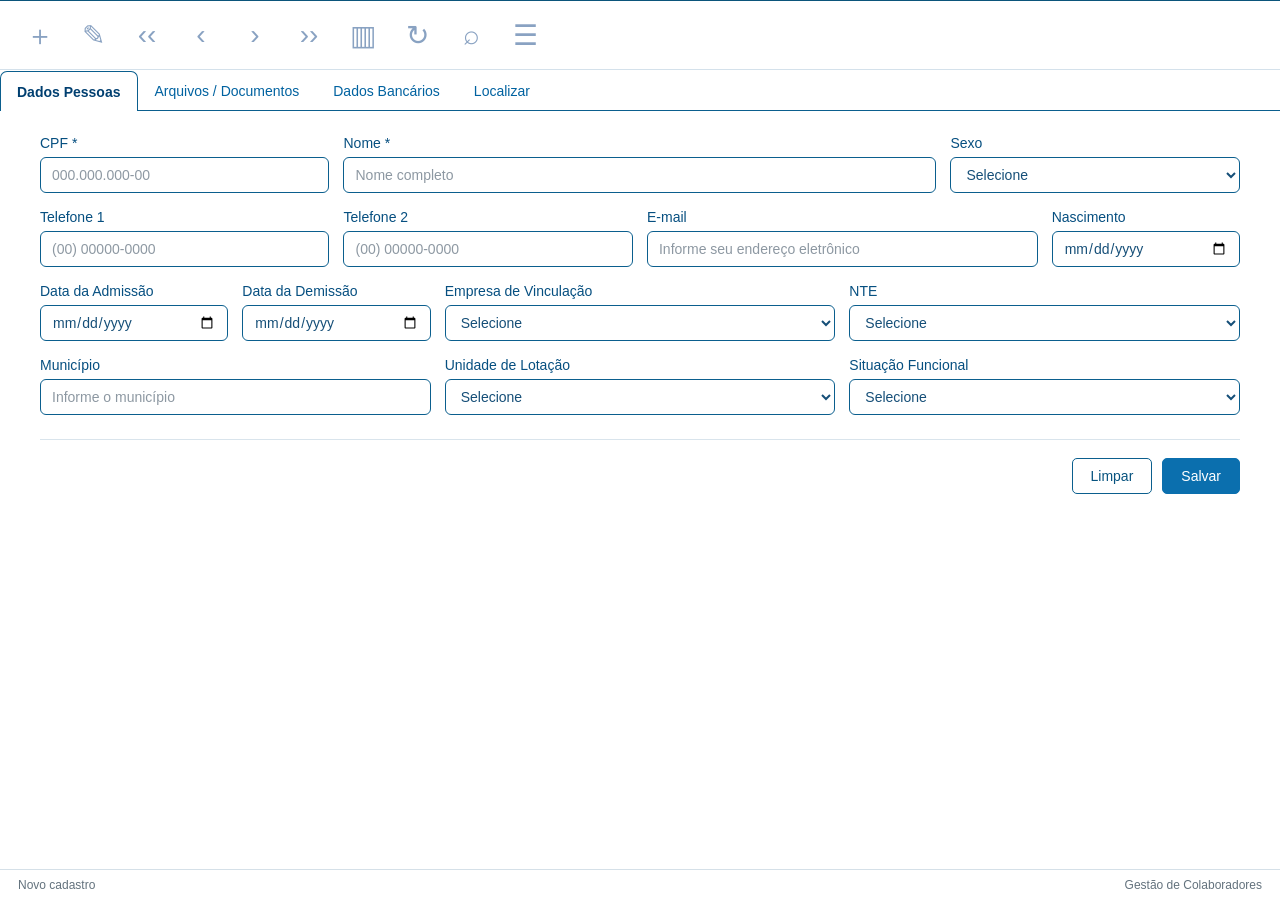
==== index.html @ 8ad0f604 "Rename gestao_colaboradores.html to index.html" ====
<!DOCTYPE html>
<html lang="pt-BR">
<head>
<meta charset="UTF-8">
<meta name="viewport" content="width=device-width, initial-scale=1.0">
<link rel="stylesheet" href="styles.css">
<title>Gestão de Colaboradores</title>

</head>
<body>
<div class="app">
  <header class="toolbar">
    <button class="tool" title="Novo" id="newBtn">＋</button>
    <button class="tool" title="Editar" id="editBtn">✎</button>
    <button class="tool" title="Anterior" id="prevBtn">‹‹</button>
    <button class="tool" title="Voltar" id="backBtn">‹</button>
    <button class="tool" title="Avançar" id="nextBtn">›</button>
    <button class="tool" title="Próximo" id="next2Btn">››</button>
    <button class="tool" title="Excluir" id="deleteBtn">▥</button>
    <button class="tool" title="Atualizar" id="refreshBtn">↻</button>
    <button class="tool" title="Pesquisar" id="focusSearchBtn">⌕</button>
    <button class="tool" title="Menu" id="menuBtn">☰</button>
    <div class="toolbar-spacer"></div>
  </header>

  <nav class="tabs">
    <button class="tab active" data-tab="pessoa">Dados Pessoas</button>
    <button class="tab" data-tab="documentos">Arquivos / Documentos</button>
    <button class="tab" data-tab="bancarios">Dados Bancários</button>
    <button class="tab" data-tab="localizar">Localizar</button>
  </nav>

  <main class="content">
    <!-- DADOS PESSOAS -->
    <section class="tab-panel active" id="pessoa">
      <div class="form-grid">
        <div class="field col-3">
          <label for="cpf">CPF *</label>
          <input id="cpf" maxlength="14" placeholder="000.000.000-00">
        </div>
        <div class="field col-6">
          <label for="nome">Nome *</label>
          <input id="nome" placeholder="Nome completo">
        </div>
        <div class="field col-3">
          <label for="sexo">Sexo</label>
          <select id="sexo">
            <option value="">Selecione</option><option>Masculino</option><option>Feminino</option><option>Outro</option>
          </select>
        </div>

        <div class="field col-3">
          <label for="telefone1">Telefone 1</label>
          <input id="telefone1" placeholder="(00) 00000-0000">
        </div>
        <div class="field col-3">
          <label for="telefone2">Telefone 2</label>
          <input id="telefone2" placeholder="(00) 00000-0000">
        </div>
        <div class="field col-4">
          <label for="email">E-mail</label>
          <input id="email" type="email" placeholder="Informe seu endereço eletrônico">
        </div>
        <div class="field col-2">
          <label for="nascimento">Nascimento</label>
          <input id="nascimento" type="date">
        </div>

        <div class="field col-2">
          <label for="admissao">Data da Admissão</label>
          <input id="admissao" type="date">
        </div>
        <div class="field col-2">
          <label for="demissao">Data da Demissão</label>
          <input id="demissao" type="date">
        </div>
        <div class="field col-4">
          <label for="empresa">Empresa de Vinculação</label>
          <select id="empresa">
            <option value="">Selecione</option><option>Confiança</option><option>Csh</option><option>Creta</option><option>Map</option>
          </select>
        </div>
        <div class="field col-4">
          <label for="nte">NTE</label>
          <select id="nte">
            <option value="">Selecione</option>
            <script>
              for(let i=1;i<=27;i++){
                const n=String(i).padStart(2,'0');
                document.write(`<option>NTE - ${n}</option>`);
              }
            </script>
          </select>
        </div>

        <div class="field col-4">
          <label for="municipio">Município</label>
          <input id="municipio" placeholder="Informe o município">
        </div>
        <div class="field col-4">
          <label for="lotacao">Unidade de Lotação</label>
          <select id="lotacao">
            <option value="">Selecione</option>
            <option value="uee">UEE</option>
            <option value="administrativa">Unidade Administrativa</option>
          </select>
        </div>
        <div class="field col-4 conditional" id="wrapUee">
          <label for="uee">UEE</label>
          <select id="uee">
            <option value="">Selecione</option>
            <option>UEE - Unidade 01</option><option>UEE - Unidade 02</option><option>UEE - Unidade 03</option>
            <option>UEE - Unidade 04</option><option>UEE - Unidade 05</option>
          </select>
        </div>
        <div class="field col-4 conditional" id="wrapAdm">
          <label for="unidadeAdm">Unidade Administrativa</label>
          <select id="unidadeAdm">
            <option value="">Selecione</option>
            <option>Administração Central</option><option>Recursos Humanos</option><option>Financeiro</option>
            <option>Jurídico</option><option>Operações</option>
          </select>
        </div>
        <div class="field col-4 conditional" id="wrapSec">
          <label for="codigoSec">Código SEC</label>
          <select id="codigoSec">
            <option value="">Selecione</option>
            <option>SEC-001</option><option>SEC-002</option><option>SEC-003</option><option>SEC-004</option>
          </select>
        </div>
        <div class="field col-4">
          <label for="status">Situação Funcional</label>
          <select id="status">
            <option value="">Selecione</option><option value="ativo">Ativo</option><option value="inativo">Desligado</option>
            <option value="inativo">Afastado</option><option value="inativo">Falecido</option><option value="inativo">Férias</option>
          </select>
        </div>
      </div>

      <div class="form-actions">
        <button class="btn" id="clearPerson">Limpar</button>
        <button class="btn primary" id="savePerson">Salvar</button>
      </div>
    </section>

    <!-- DOCUMENTOS -->
    <section class="tab-panel" id="documentos">
      <div class="panel">
        <div class="toolbar-row">
          <button class="btn primary" id="attachBtn">＋ &nbsp; Anexar documento</button>
          <input id="fileInput" class="file-input" type="file" multiple>
          <div class="spacer"></div>
          <span class="hint">Documentos ficam vinculados ao colaborador selecionado.</span>
        </div>
        <div class="table-wrap">
          <table>
            <thead><tr><th style="width:60px">Código</th><th>Documento</th><th>Arquivo</th><th>Data</th><th style="width:120px">Ações</th></tr></thead>
            <tbody id="docsBody">
              <tr><td colspan="5" style="text-align:center;padding:45px">Não existem documentos a serem exibidos</td></tr>
            </tbody>
          </table>
        </div>
      </div>
    </section>

    <!-- BANCÁRIOS -->
    <section class="tab-panel" id="bancarios">
      <div class="panel">
        <div class="toolbar-row">
          <button class="btn primary" id="addBank">＋ &nbsp; Adicionar dados bancários</button>
          <div class="spacer"></div>
          <button class="btn icon" id="refreshBanks" title="Atualizar">↻</button>
          <button class="btn icon" id="filterBanks" title="Filtrar">▼</button>
        </div>
        <div class="table-wrap">
          <table>
            <thead><tr><th>Código</th><th>Banco</th><th>Tipo de conta</th><th>Agência</th><th>Conta</th><th>Ações</th></tr></thead>
            <tbody id="bankBody">
              <tr><td colspan="6" style="text-align:center;padding:80px">Não existem dados a serem exibidos</td></tr>
            </tbody>
          </table>
        </div>
        <p class="hint">Para editar ou excluir um registro, selecione a linha.</p>
      </div>
    </section>

    <!-- LOCALIZAR -->
    <section class="tab-panel" id="localizar">
      <div class="panel search-panel">
        <div class="search-grid">
          <div class="field col-3">
            <label for="searchCodigo">Código</label>
            <input id="searchCodigo" placeholder="Digite o código">
          </div>
          <div class="field col-4">
            <label for="searchNome">Nome</label>
            <input id="searchNome" placeholder="Digite o nome">
          </div>
          <div class="field col-3">
            <label for="searchCpf">CPF</label>
            <input id="searchCpf" placeholder="000.000.000-00">
          </div>
          <div class="field col-2 search-actions">
            <button class="btn primary" id="searchBtn">Pesquisar</button>
            <button class="btn" id="clearSearch">Limpar</button>
          </div>
        </div>
      </div>

      <div class="table-wrap">
        <table class="grid-table">
          <thead>
            <tr><th>Código</th><th>Nome</th><th>Sexo</th><th>CPF</th><th>Celular 1</th><th>E-mail</th><th>Nascimento</th><th>Empresa</th><th>Situação</th></tr>
          </thead>
          <tbody id="peopleBody"></tbody>
        </table>
      </div>
      <p class="hint">Clique duas vezes em um colaborador para abrir e editar seus dados.</p>
    </section>
  </main>
</div>

<div class="modal-backdrop" id="bankModal">
  <div class="modal">
    <div class="modal-header">
      <strong>Adicionar dados bancários</strong>
      <button class="close" data-close="bankModal">×</button>
    </div>
    <div class="modal-body">
      <div class="form-grid">
        <div class="field col-6"><label for="bankName">Banco</label><select id="bankName">
          <option value="">Selecione</option><option>Banco do Brasil</option><option>Bradesco</option><option>Caixa Econômica Federal</option><option>Itaú</option><option>Santander</option><option>Outro</option>
        </select></div>
        <div class="field col-6"><label for="accountType">Tipo de conta</label><select id="accountType">
          <option value="">Selecione</option><option>Conta Corrente</option><option>Conta Poupança</option><option>Conta Salário</option>
        </select></div>
        <div class="field col-6"><label for="agency">Agência</label><input id="agency" placeholder="0000"></div>
        <div class="field col-6"><label for="account">Conta</label><input id="account" placeholder="00000-0"></div>
      </div>
    </div>
    <div class="modal-footer">
      <button class="btn" data-close="bankModal">Cancelar</button>
      <button class="btn primary" id="saveBank">Adicionar</button>
    </div>
  </div>
</div>

<div class="modal-backdrop" id="confirmModal">
  <div class="modal">
    <div class="modal-header"><strong>Confirmação</strong><button class="close" data-close="confirmModal">×</button></div>
    <div class="modal-body"><p id="confirmText">Confirma a operação?</p></div>
    <div class="modal-footer"><button class="btn" data-close="confirmModal">Cancelar</button><button class="btn danger" id="confirmYes">Confirmar</button></div>
  </div>
</div>
<div class="toast" id="toast"></div>
<div class="status-bar"><span id="recordStatus">Novo cadastro</span><span>Gestão de Colaboradores</span></div>
</body>
</html>
---- styles.css ----
:root{
    --blue:#0b6fae;
    --blue-2:#1d82c4;
    --blue-3:#dcecff;
    --blue-dark:#064d7a;
    --border:#0b5f8e;
    --muted:#6f7780;
    --bg:#f6f8fb;
    --white:#fff;
    --danger:#d93025;
    --success:#16834b;
    --shadow:0 2px 8px rgba(0,45,80,.12);
  }
  *{box-sizing:border-box}
  body{
    margin:0;
    font-family:Arial,Helvetica,sans-serif;
    font-size:14px;
    color:#003f70;
    background:#fff;
  }
  button,input,select{font:inherit}
  button{cursor:pointer}
  .app{min-height:100vh;background:#fff}
  .toolbar{
    height:70px;
    display:flex;
    align-items:center;
    gap:16px;
    padding:8px 20px;
    border-top:1px solid #0b557b;
    border-bottom:1px solid #d4e1eb;
    background:#fff;
  }
  .tool{
    width:38px;height:38px;border:0;background:transparent;color:#89a2c2;
    display:grid;place-items:center;font-size:28px;border-radius:6px;
  }
  .tool:hover{background:#edf4fb;color:var(--blue)}
  .tool.small{font-size:22px}
  .toolbar-spacer{flex:1}
  .tabs{
    display:flex;
    align-items:flex-end;
    gap:0;
    padding-left:0;
    border-bottom:1px solid var(--border);
    background:#fff;
  }
  .tab{
    padding:12px 16px 11px;
    border:1px solid transparent;
    border-bottom:0;
    color:#0062a0;
    background:#fff;
    border-radius:7px 7px 0 0;
  }
  .tab:hover{background:#f2f7fb}
  .tab.active{
    border-color:var(--border);
    color:#003f70;
    font-weight:600;
    position:relative;
    bottom:-1px;
  }
  .content{padding:24px 40px 40px}
  .tab-panel{display:none}
  .tab-panel.active{display:block}
  .form-grid{
    display:grid;
    grid-template-columns:repeat(12,1fr);
    gap:16px 14px;
  }
  .field{min-width:0}
  .field label{
    display:block;
    margin:0 0 6px;
    color:#064f80;
    font-weight:500;
  }
  .field input,.field select{
    width:100%;
    height:36px;
    border:1px solid var(--border);
    border-radius:6px;
    padding:7px 11px;
    color:#164f78;
    background:#fff;
    outline:none;
  }
  .field input:focus,.field select:focus{
    border-color:#0a8ad0;
    box-shadow:0 0 0 2px rgba(10,138,208,.12)
  }
  .field input::placeholder{color:#8d98a2}
  .col-1{grid-column:span 1}.col-2{grid-column:span 2}.col-3{grid-column:span 3}
  .col-4{grid-column:span 4}.col-5{grid-column:span 5}.col-6{grid-column:span 6}
  .col-7{grid-column:span 7}.col-8{grid-column:span 8}.col-9{grid-column:span 9}
  .col-10{grid-column:span 10}.col-11{grid-column:span 11}.col-12{grid-column:span 12}

  .section-title{
    height:25px;display:flex;align-items:center;justify-content:center;
    background:#efefef;color:#777;margin:0 0 8px;font-weight:500
  }
  .conditional{display:none}
  .conditional.show{display:block}
  .form-actions{
    display:flex;justify-content:flex-end;gap:10px;margin-top:24px;
    border-top:1px solid #d9e4ec;padding-top:18px
  }
  .btn{
    border:1px solid var(--border);border-radius:5px;padding:9px 18px;
    background:#fff;color:#07537f
  }
  .btn.primary{background:var(--blue);color:#fff;border-color:var(--blue)}
  .btn.primary:hover{background:#095d91}
  .btn.danger{color:var(--danger);border-color:#d8a5a0}
  .btn.icon{padding:8px 12px;font-size:18px}
  .empty{
    border:1px solid var(--border);min-height:260px;display:grid;place-items:center;
    color:#00549a;background:#fff
  }
  .panel{
    border:1px solid #c7d7e4;border-radius:5px;background:#fff;
    box-shadow:var(--shadow);padding:16px
  }
  .toolbar-row{display:flex;gap:12px;align-items:center;margin-bottom:14px}
  .toolbar-row .spacer{flex:1}
  .file-input{display:none}
  .table-wrap{overflow:auto;border:1px solid var(--border)}
  table{width:100%;border-collapse:collapse;min-width:760px}
  th{
    background:var(--blue-2);color:#fff;text-align:left;padding:11px 12px;
    font-weight:600
  }
  td{padding:10px 12px;border-bottom:1px solid #e0e7ed;color:#164f78}
  tr:hover td{background:#f4f9fd}
  .tag{
    display:inline-block;padding:4px 9px;border-radius:12px;font-size:12px;
    background:#e8f4ed;color:var(--success)
  }
  .tag.inactive{background:#f6e9e8;color:#a42b21}
  .documents-list{margin-top:14px}
  .document-card{
    display:flex;align-items:center;gap:12px;padding:12px;border-bottom:1px solid #e4e9ee
  }
  .document-card:last-child{border-bottom:0}
  .doc-icon{font-size:23px}
  .document-card .meta{flex:1}
  .document-card .meta strong{display:block;color:#064f80}
  .document-card .meta span{font-size:12px;color:#78838c}
  .search-panel{margin-bottom:15px}
  .search-grid{
    display:grid;grid-template-columns:repeat(12,1fr);gap:12px
  }
  .search-actions{display:flex;gap:8px;align-items:end}
  .grid-table tbody tr{cursor:pointer}
  .selected-row td{background:#eaf5ff !important}
  .hint{color:#7b858d;font-size:12px;margin:8px 0 0}
  .status-bar{
    position:fixed;left:0;right:0;bottom:0;background:#fff;border-top:1px solid #d5e0e8;
    padding:8px 18px;color:#63727d;font-size:12px;display:flex;justify-content:space-between
  }
  .modal-backdrop{
    display:none;position:fixed;inset:0;background:rgba(0,20,40,.35);
    align-items:center;justify-content:center;z-index:20
  }
  .modal-backdrop.show{display:flex}
  .modal{
    width:min(560px,92vw);background:#fff;border-radius:7px;box-shadow:0 12px 40px rgba(0,0,0,.25);
    border:1px solid #b7c9d8;overflow:hidden
  }
  .modal-header{padding:13px 16px;background:var(--blue);color:#fff;display:flex;justify-content:space-between}
  .modal-body{padding:18px}
  .modal-footer{padding:12px 18px;border-top:1px solid #e1e7ec;display:flex;justify-content:flex-end;gap:8px}
  .close{border:0;background:transparent;color:#fff;font-size:20px}
  .toast{
    position:fixed;right:22px;bottom:48px;background:#064f80;color:#fff;padding:11px 15px;
    border-radius:5px;box-shadow:var(--shadow);display:none;z-index:30
  }
  .toast.show{display:block}
  @media(max-width:900px){
    .content{padding:18px}
    .form-grid{grid-template-columns:repeat(2,1fr)}
    [class*="col-"]{grid-column:span 1}
    .col-12,.col-6,.col-8,.col-4,.col-3,.col-2,.col-1{grid-column:span 2}
    .tabs{overflow:auto}.tab{white-space:nowrap}
  }
  @media(max-width:560px){
    .toolbar{gap:4px;padding:8px}.toolbar .tool:nth-child(n+5){display:none}
    .content{padding:12px}
    .form-grid{display:block}
    .field{margin-bottom:12px}
    .search-grid{display:block}.search-grid .field{margin-bottom:10px}
  }
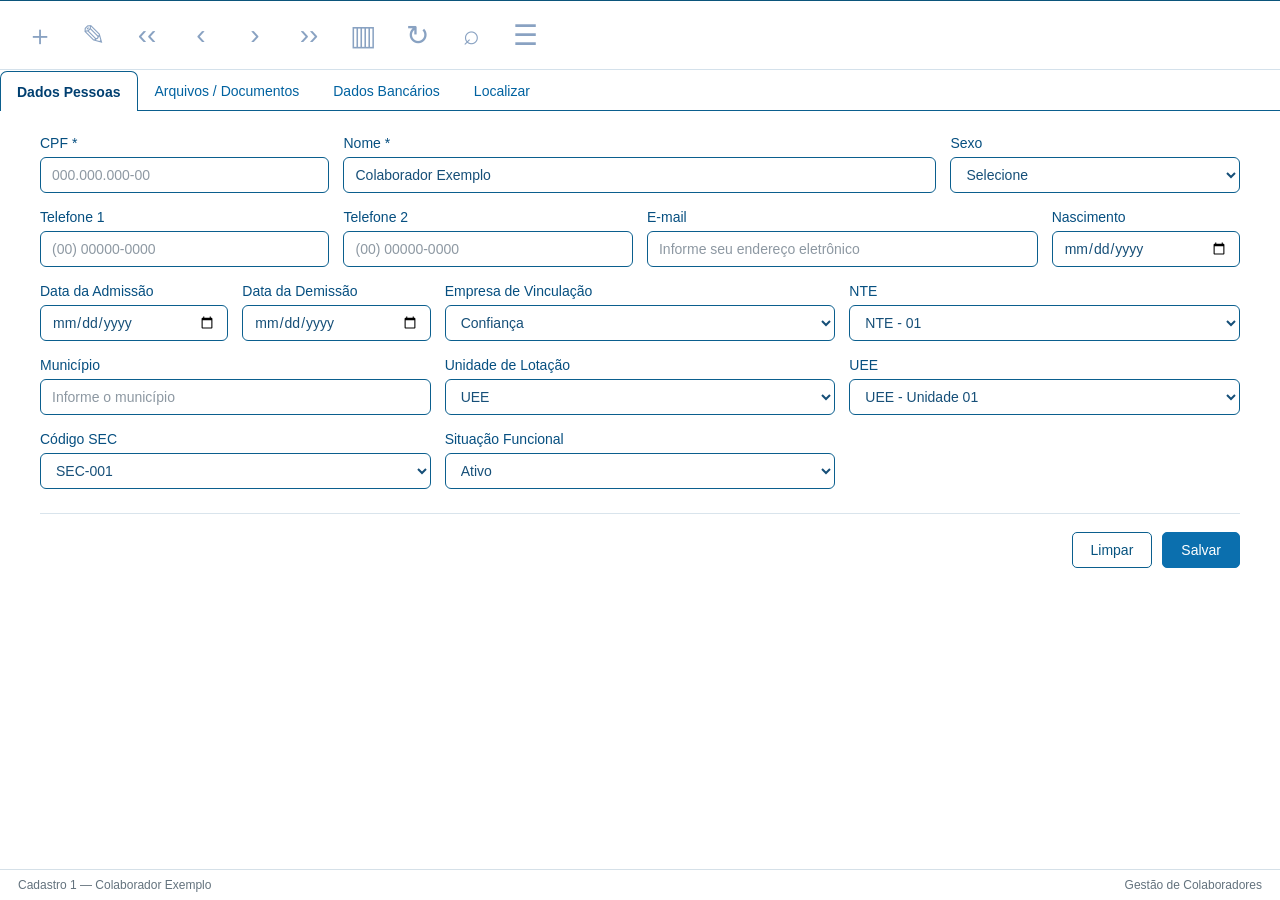
==== commit 83cef60a: "Update index.html" ====
--- a/index.html
+++ b/index.html
@@ -254,5 +254,6 @@
 </div>
 <div class="toast" id="toast"></div>
 <div class="status-bar"><span id="recordStatus">Novo cadastro</span><span>Gestão de Colaboradores</span></div>
+<script src="script.js"></script>
 </body>
 </html>
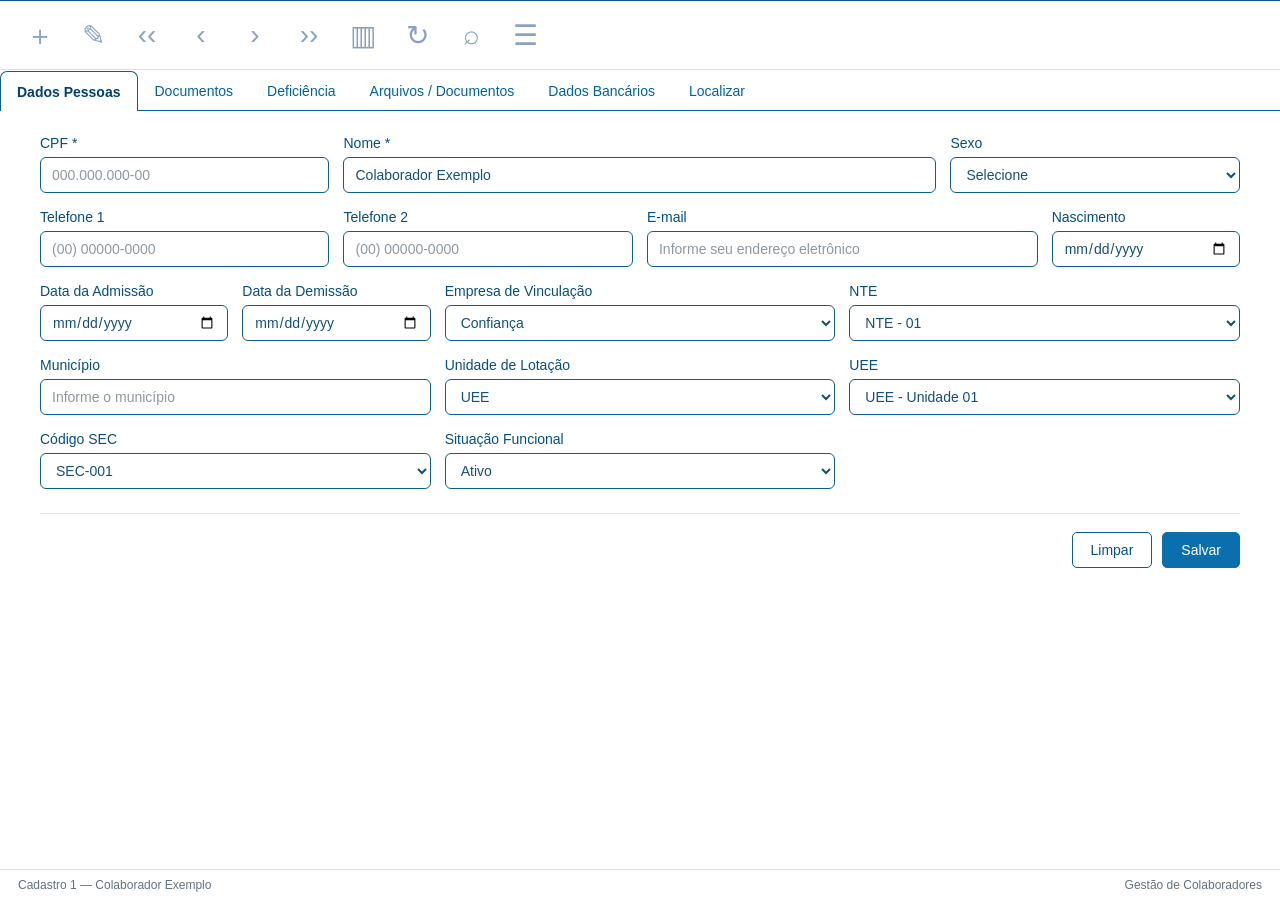
==== commit 5fcf5349: "Add files via upload Add Deficiência" ====
--- a/index.html
+++ b/index.html
@@ -4,10 +4,11 @@
 <meta charset="UTF-8">
 <meta name="viewport" content="width=device-width, initial-scale=1.0">
 <link rel="stylesheet" href="styles.css">
+
 <title>Gestão de Colaboradores</title>
 
 </head>
-<body>
+<body>  
 <div class="app">
   <header class="toolbar">
     <button class="tool" title="Novo" id="newBtn">＋</button>
@@ -25,7 +26,9 @@
 
   <nav class="tabs">
     <button class="tab active" data-tab="pessoa">Dados Pessoas</button>
-    <button class="tab" data-tab="documentos">Arquivos / Documentos</button>
+    <button class="tab" data-tab="documentos">Documentos</button>
+    <button class="tab" data-tab="deficiencia">Deficiência</button>
+    <button class="tab" data-tab="arquivos">Arquivos / Documentos</button>
     <button class="tab" data-tab="bancarios">Dados Bancários</button>
     <button class="tab" data-tab="localizar">Localizar</button>
   </nav>
@@ -157,6 +160,76 @@
             <thead><tr><th style="width:60px">Código</th><th>Documento</th><th>Arquivo</th><th>Data</th><th style="width:120px">Ações</th></tr></thead>
             <tbody id="docsBody">
               <tr><td colspan="5" style="text-align:center;padding:45px">Não existem documentos a serem exibidos</td></tr>
+            </tbody>
+          </table>
+        </div>
+      </div>
+    </section>
+
+    <!-- DEFICIÊNCIA -->
+    <section class="tab-panel" id="deficiencia">
+      <div class="deficiency-box">
+        <div class="deficiency-heading">Tipo Deficiência <span class="required">*</span></div>
+        <div class="deficiency-options">
+          <label class="radio-option"><input type="radio" name="tipoDeficiencia" value="Auditiva"> <span>Auditiva</span></label>
+          <label class="radio-option"><input type="radio" name="tipoDeficiencia" value="Mental"> <span>Mental</span></label>
+          <label class="radio-option"><input type="radio" name="tipoDeficiencia" value="Motora"> <span>Motora</span></label>
+          <label class="radio-option"><input type="radio" name="tipoDeficiencia" value="Visual"> <span>Visual</span></label>
+        </div>
+      </div>
+
+      <div class="deficiency-section">
+        <div class="deficiency-section-title">Informações do Médico</div>
+        <div class="form-grid deficiency-grid">
+          <div class="field col-2">
+            <label for="defCpf">CPF <span class="required">*</span></label>
+            <input id="defCpf" maxlength="14" placeholder="000.000.000-00">
+          </div>
+          <div class="field col-5">
+            <label for="defNomeMedico">Nome <span class="required">*</span></label>
+            <input id="defNomeMedico" placeholder="Nome do médico">
+          </div>
+        </div>
+      </div>
+
+      <div class="deficiency-section">
+        <div class="deficiency-section-title">Dados do Laudo e Unidade Emissora</div>
+        <div class="form-grid deficiency-grid">
+          <div class="field col-2">
+            <label for="defCid">Nº CID <span class="required">*</span></label>
+            <input id="defCid" placeholder="Informe o CID">
+          </div>
+          <div class="field col-3">
+            <label for="defCnpj">CNPJ Unidade Emissora <span class="required">*</span></label>
+            <input id="defCnpj" maxlength="18" placeholder="00.000.000/0000-00">
+          </div>
+          <div class="field col-4">
+            <label for="defRazaoSocial">Razão Social <span class="required">*</span></label>
+            <input id="defRazaoSocial" placeholder="Razão social da unidade emissora">
+          </div>
+        </div>
+      </div>
+
+      <div class="form-actions">
+        <button class="btn" id="clearDeficiency">Limpar</button>
+        <button class="btn primary" id="saveDeficiency">Salvar</button>
+      </div>
+    </section>
+
+    <!-- ARQUIVOS / DOCUMENTOS -->
+    <section class="tab-panel" id="arquivos">
+      <div class="panel">
+        <div class="toolbar-row">
+          <button class="btn primary" id="attachArchiveBtn">＋ &nbsp; Anexar arquivo</button>
+          <input id="archiveFileInput" class="file-input" type="file" multiple>
+          <div class="spacer"></div>
+          <span class="hint">Arquivos complementares vinculados ao colaborador selecionado.</span>
+        </div>
+        <div class="table-wrap">
+          <table>
+            <thead><tr><th style="width:60px">Código</th><th>Arquivo</th><th>Data</th><th style="width:120px">Ações</th></tr></thead>
+            <tbody id="archivesBody">
+              <tr><td colspan="4" style="text-align:center;padding:45px">Não existem arquivos a serem exibidos</td></tr>
             </tbody>
           </table>
         </div>
